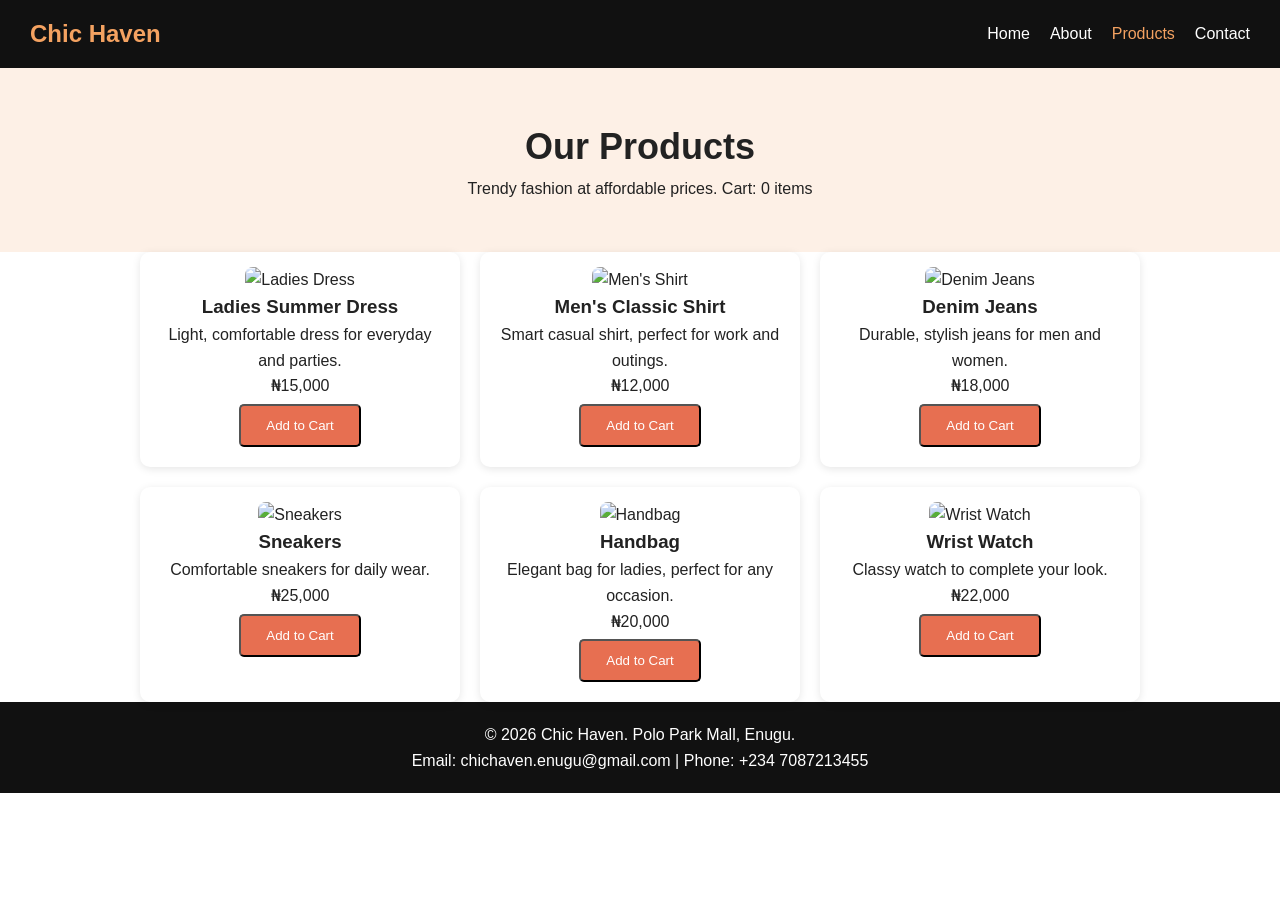
==== services.html @ d29f429b "Add files via upload" ====
<!DOCTYPE html>
<html lang="en">
<head>
    <meta charset="UTF-8">
    <meta name="viewport" content="width=device-width, initial-scale=1.0">
    <title>Our Products | Chic Haven</title>
    <link rel="stylesheet" href="style.css">
    <style>
.product-grid, .products-grid,.product, .services-grid, .product-list {
  display: grid !important;
  grid-template-columns: repeat(3, 1fr) !important;
  gap: 20px !important;
  max-width: 1000px !important;
  margin: auto !important;
}
.product img, .product-card img, .service-card img {
  width: 100% !important;
  height: 250px !important;
  object-fit: cover !important;
}
</style>
</head>
<body>
    <header>
        <nav class="navbar">
            <a href="index.html" class="logo">Chic Haven</a>
            <ul class="nav-links" id="navLinks">
                <li><a href="index.html">Home</a></li>
                <li><a href="about.html">About</a></li>
                <li><a href="services.html" class="active">Products</a></li>
                <li><a href="contact.html">Contact</a></li>
            </ul>
            <button class="menu-btn" id="menuBtn">☰</button>
        </nav>
    </header>

    <main>
        <section class="page-header">
            <h1>Our Products</h1>
            <p>Trendy fashion at affordable prices. <span id="cartCount">Cart: 0 items</span></p>
        </section>

        <section class="products-grid">
            <div class="product-card">
                <img src="https://images.unsplash.com/photo-1595777457583-95e059d581b8?w=600" alt="Ladies Dress">
                <h3>Ladies Summer Dress</h3>
                <p>Light, comfortable dress for everyday and parties.</p>
                <p class="price">₦15,000</p>
                <button class="btn add-cart">Add to Cart</button>
            </div>

            <div class="product-card">
                <img src="https://images.unsplash.com/photo-1603252109303-2751441dd157?w=600" alt="Men's Shirt">
                <h3>Men's Classic Shirt</h3>
                <p>Smart casual shirt, perfect for work and outings.</p>
                <p class="price">₦12,000</p>
                <button class="btn add-cart">Add to Cart</button>
            </div>

            <div class="product-card">
                <img src="https://images.unsplash.com/photo-1542272604-787c3835535d?w=600" alt="Denim Jeans">
                <h3>Denim Jeans</h3>
                <p>Durable, stylish jeans for men and women.</p>
                <p class="price">₦18,000</p>
                <button class="btn add-cart">Add to Cart</button>
            </div>

            <div class="product-card">
                <img src="https://images.unsplash.com/photo-1549298916-b41d501d3772?w=600" alt="Sneakers">
                <h3>Sneakers</h3>
                <p>Comfortable sneakers for daily wear.</p>
                <p class="price">₦25,000</p>
                <button class="btn add-cart">Add to Cart</button>
            </div>

            <div class="product-card">
                <img src="https://images.unsplash.com/photo-1584917865442-de89df76afd3?w=600" alt="Handbag">
                <h3>Handbag</h3>
                <p>Elegant bag for ladies, perfect for any occasion.</p>
                <p class="price">₦20,000</p>
                <button class="btn add-cart">Add to Cart</button>
            </div>

            <div class="product-card">
                <img src="https://images.unsplash.com/photo-1524592094714-0f0654e20314?w=600" alt="Wrist Watch">
                <h3>Wrist Watch</h3>
                <p>Classy watch to complete your look.</p>
                <p class="price">₦22,000</p>
                <button class="btn add-cart">Add to Cart</button>
            </div>
        </section>
    </main>

    <footer>
        <p>&copy; 2026 Chic Haven. Polo Park Mall, Enugu.</p>
        <p>Email: chichaven.enugu@gmail.com | Phone: +234 7087213455</p>
    </footer>

    <script src="script.js"></script>
</body>
</html>
---- style.css ----
* { margin: 0; padding: 0; box-sizing: border-box; }

body { font-family: Arial, sans-serif; line-height: 1.6; color: #222; }

/* FLEXBOX - Navbar */
.navbar {
    display: flex;
    justify-content: space-between;
    align-items: center;
    background: #111;
    color: white;
    padding: 15px 30px;
}
.logo { color: #f4a261; font-size: 24px; font-weight: bold; text-decoration: none; }
.nav-links { display: flex; list-style: none; gap: 20px; }
.nav-links a { color: white; text-decoration: none; }
.nav-links a.active, .nav-links a:hover { color: #f4a261; }
.menu-btn { display: none; background: none; border: none; color: white; font-size: 24px; cursor: pointer; }

/* Hero */
.hero { text-align: center; padding: 70px 20px; background: #fdf0e6; }
.hero h1 { font-size: 42px; margin-bottom: 15px; }
.hero p { max-width: 600px; margin: 0 auto 25px; }
.btn { display: inline-block; background: #e76f51; color: white; padding: 12px 25px; text-decoration: none; border-radius: 5px; margin: 5px; }
.btn-outline { background: transparent; border: 2px solid #e76f51; color: #e76f51; }

/* Intro + Images */
.intro { text-align: center; padding: 40px 20px; max-width: 800px; margin: auto; }
.intro h2 { margin-bottom: 10px; }

/* GRID - Home Images */
.home-images {
    display: grid;
    grid-template-columns: repeat(3, 1fr);
    gap: 15px;
    padding: 0 20px 40px;
    max-width: 1000px;
    margin: auto;
}
.home-images img { width: 100%; height: 250px; object-fit: cover; border-radius: 8px; }

footer { background: #111; color: white; text-align: center; padding: 20px; }

/* RESPONSIVE - Mobile */
@media (max-width: 768px) {
    .hero h1 { font-size: 30px; }
    .nav-links { display: none; flex-direction: column; background: #111; position: absolute; top: 60px; right: 0; width: 100%; padding: 20px; text-align: center; }
    .nav-links.show { display: flex; }
    .menu-btn { display: block; }
    .home-images { grid-template-columns: 1fr; }
}
/* About Page */
.page-header { text-align: center; padding: 50px 20px; background: #fdf0e6; }
.page-header h1 { font-size: 36px; }
.about-content { max-width: 800px; margin: auto; padding: 30px 20px; }
.about-content h2 { margin: 20px 0 10px; color: #e76f51; }
.about-list { margin-left: 20px; margin-top: 10px; }

/* GRID - Mission Cards */
.mission-grid {
    display: grid;
    grid-template-columns: repeat(3, 1fr);
    gap: 15px;
    max-width: 900px;
    margin: 0 auto 40px;
    padding: 0 20px;
}
.mission-card { background: #fff; border: 1px solid #ddd; padding: 20px; border-radius: 8px; text-align: center; }
.mission-card h3 { color: #e76f51; margin-bottom: 10px; }

@media (max-width: 768px) {
    .mission-grid { grid-template-columns: 1fr; }
}
/* Contact Page - FLEXBOX */
.contact-layout {
    display: flex;
    gap: 30px;
    max-width: 900px;
    margin: 30px auto;
    padding: 0 20px 40px;
}
.contact-info, .contact-form { flex: 1; background: #fdf0e6; padding: 20px; border-radius: 8px; }
.contact-form label { display: block; margin-top: 15px; font-weight: bold; }
.contact-form input, .contact-form textarea {
    width: 100%; padding: 10px; margin-top: 5px;
    border: 1px solid #ccc; border-radius: 5px;
}
.contact-form .btn { margin-top: 15px; border: none; cursor: pointer; width: 100%; }
#formMessage { margin-top: 10px; font-weight: bold; }

@media (max-width: 768px) {
    .contact-layout { flex-direction: column; }
}
/* Mobile Menu Button */
.menu-btn {
  display: none;
  font-size: 28px;
  background: none;
  border: none;
  cursor: pointer;
  color: #333;
}

@media (max-width: 768px) {
  .menu-btn {
    display: block;
  }
  .nav-links {
    display: none;
    flex-direction: column;
    width: 100%;
  }
  .nav-links.show {
    display: flex;
  }
}
/* PRODUCTS PAGE - Chic Haven */
.product-grid {
  display: grid;
  grid-template-columns: repeat(3, 1fr);
  gap: 20px;
  padding: 20px;
  max-width: 1000px;
  margin: auto;
}

.product img {
  width: 100%;
  height: 250px;
  object-fit: cover;
  border-radius: 10px;
}

.product {
  background: white;
  padding: 15px;
  border-radius: 10px;
  box-shadow: 0 2px 8px rgba(0,0,0,0.1);
  text-align: center;
}
/* PRODUCTS PAGE - Make products neat */
.product-grid {
  display: grid;
  grid-template-columns: repeat(3, 1fr);
  gap: 20px;
  padding: 20px;
  max-width: 1000px;
  margin: auto;
}

.product img {
  width: 100%;
  height: 250px;
  object-fit: cover;
  border-radius: 8px;
}

.product {
  background: white;
  padding: 15px;
  border-radius: 10px;
  box-shadow: 0 2px 8px rgba(0,0,0,0.1);
  text-align: center;
}

/* On phone, show 1 product per row */
@media (max-width: 768px) {
  .product-grid {
    grid-template-columns: 1fr;
  }
}
/* FIX - your HTML uses product-card, not product */
.product-card {
  background: white;
  padding: 15px;
  border-radius: 10px;
  box-shadow: 0 2px 8px rgba(0,0,0,0.1);
  text-align: center;
}

.product-card img {
  width: 100%;
  height: 250px;
  object-fit: cover;
  border-radius: 8px;
}
/* PHONE VIEW - for screens smaller than 768px */
@media (max-width: 768px) {
  .products-grid {
    grid-template-columns: 1fr;
  }
  .home-images {
    grid-template-columns: 1fr;
  }
}
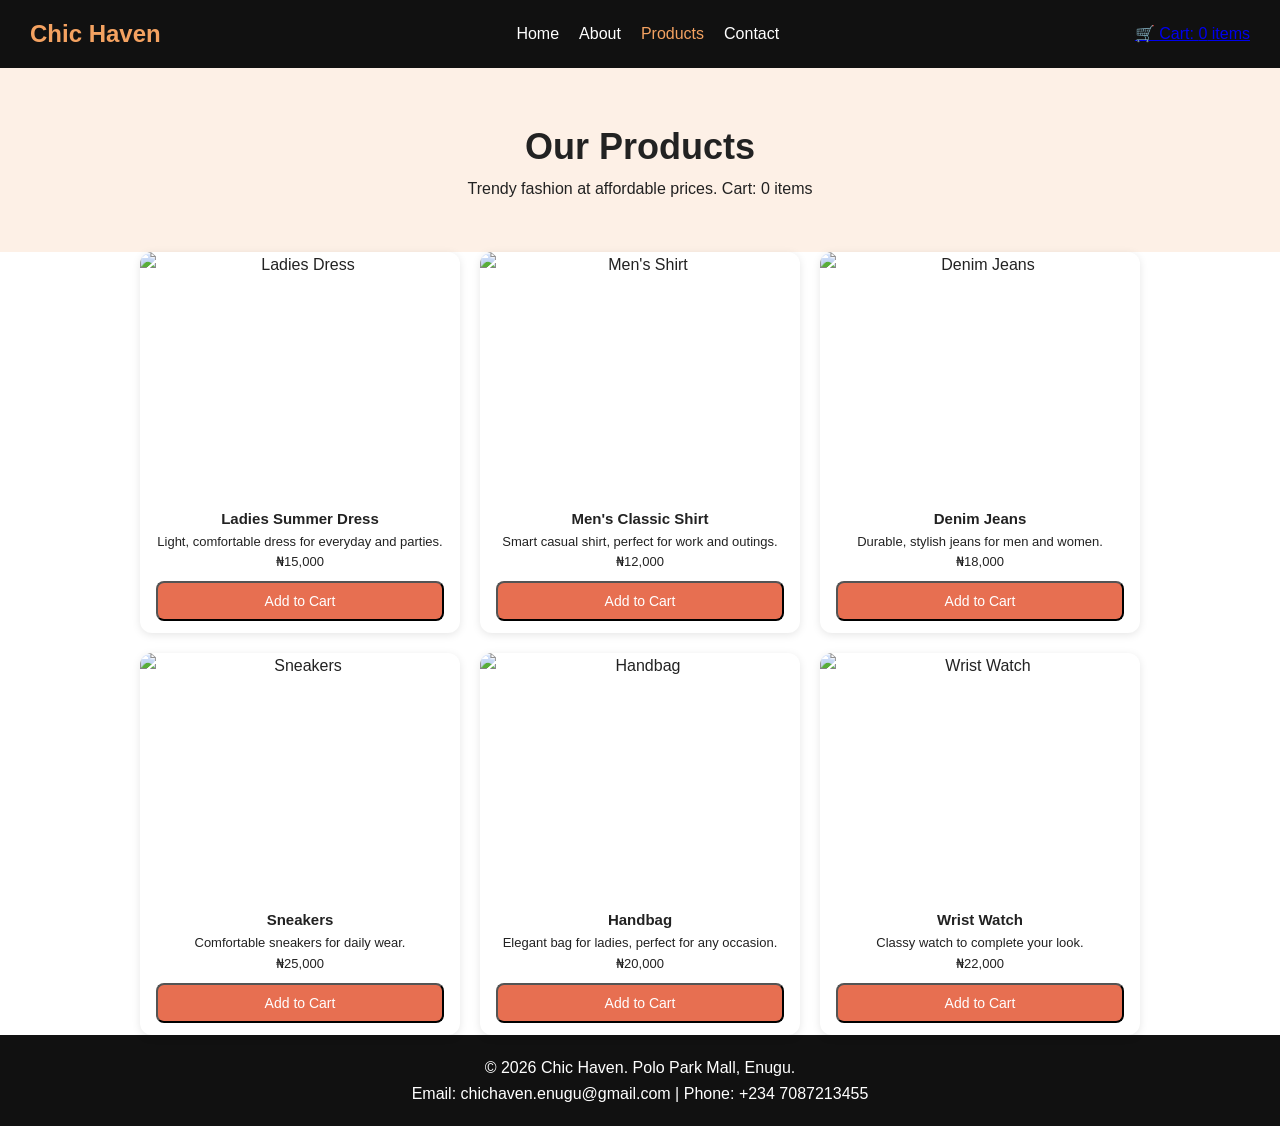
==== commit ac924198: "Fix HTML entity encoding in services.html" ====
--- a/services.html
+++ b/services.html
@@ -31,9 +31,9 @@
                 <li><a href="contact.html">Contact</a></li>
             </ul>
             <button class="menu-btn" id="menuBtn">☰</button>
+            <a href="cart.html">🛒 Cart: <span id="cart-count">0</span> items</a>
         </nav>
     </header>
-
     <main>
         <section class="page-header">
             <h1>Our Products</h1>
@@ -98,4 +98,4 @@
 
     <script src="script.js"></script>
 </body>
-</html>+</html>
--- a/style.css
+++ b/style.css
@@ -193,3 +193,112 @@
     grid-template-columns: 1fr;
   }
 }
+/* FIX MENU BUTTON ON PHONE */
+.hamburger, .menu-toggle, .nav-toggle {
+  color: white !important;
+  font-size: 30px !important;
+  display: block !important;
+  cursor: pointer;
+  z-index: 1000;
+  position: relative;
+}
+
+@media (max-width: 768px) {
+  .nav-links, .nav-menu {
+    display: none;
+  }
+  .nav-links.active, .nav-menu.active {
+    display: flex !important;
+    flex-direction: column;
+    background: #111;
+    position: absolute;
+    top: 60px;
+    right: 0;
+    width: 100%;
+    padding: 20px;
+  }
+}
+/* PHONE MENU FIX */
+.menu-btn {
+  display: none;
+  font-size: 28px;
+  background: none;
+  border: none;
+  color: #ff7a3c !important;
+  cursor: pointer;
+}
+
+@media (max-width: 768px) {
+  .menu-btn {
+    display: block !important;
+  }
+  .nav-links {
+    display: none !important;
+    flex-direction: column;
+    position: absolute;
+    top: 65px;
+    left: 0;
+    width: 100%;
+    background: #111;
+    padding: 20px;
+    gap: 15px;
+  }
+  .nav-links.active {
+    display: flex !important;
+  }
+  .nav-links a {
+    color: white !important;
+    font-size: 18px;
+  }
+}
+/* FIX PRODUCT SHAPE - Nice cards */
+.products, .product-grid, .product-list {
+  display: grid !important;
+  grid-template-columns: 1fr 1fr !important;
+  gap: 12px !important;
+  padding: 12px !important;
+  flex-direction: unset !important;
+}
+
+.product, .product-card {
+  width: 100% !important;
+  max-width: 100% !important;
+  background: white !important;
+  border-radius: 12px !important;
+  overflow: hidden !important;
+  padding: 0 0 12px 0 !important;
+  text-align: center !important;
+  box-shadow: 0 2px 8px rgba(0,0,0,0.1) !important;
+  display: flex !important;
+  flex-direction: column !important;
+}
+
+.product img, .product-card img {
+  width: 100% !important;
+  height: 180px !important;
+  object-fit: cover !important;
+  border-radius: 0 !important;
+}
+
+.product h3, .product-card h3,
+.product h2, .product-card h2 {
+  font-size: 15px !important;
+  margin: 8px 5px 4px 5px !important;
+  line-height: 1.2 !important;
+}
+
+.product p, .product-card p {
+  font-size: 13px !important;
+  margin: 2px 5px !important;
+  line-height: 1.3 !important;
+}
+
+.product button, .product-card button,
+.product a, .product-card a {
+  width: 90% !important;
+  margin: 8px auto 0 auto !important;
+  padding: 10px !important;
+  border-radius: 8px !important;
+  font-size: 14px !important;
+  display: block !important;
+}
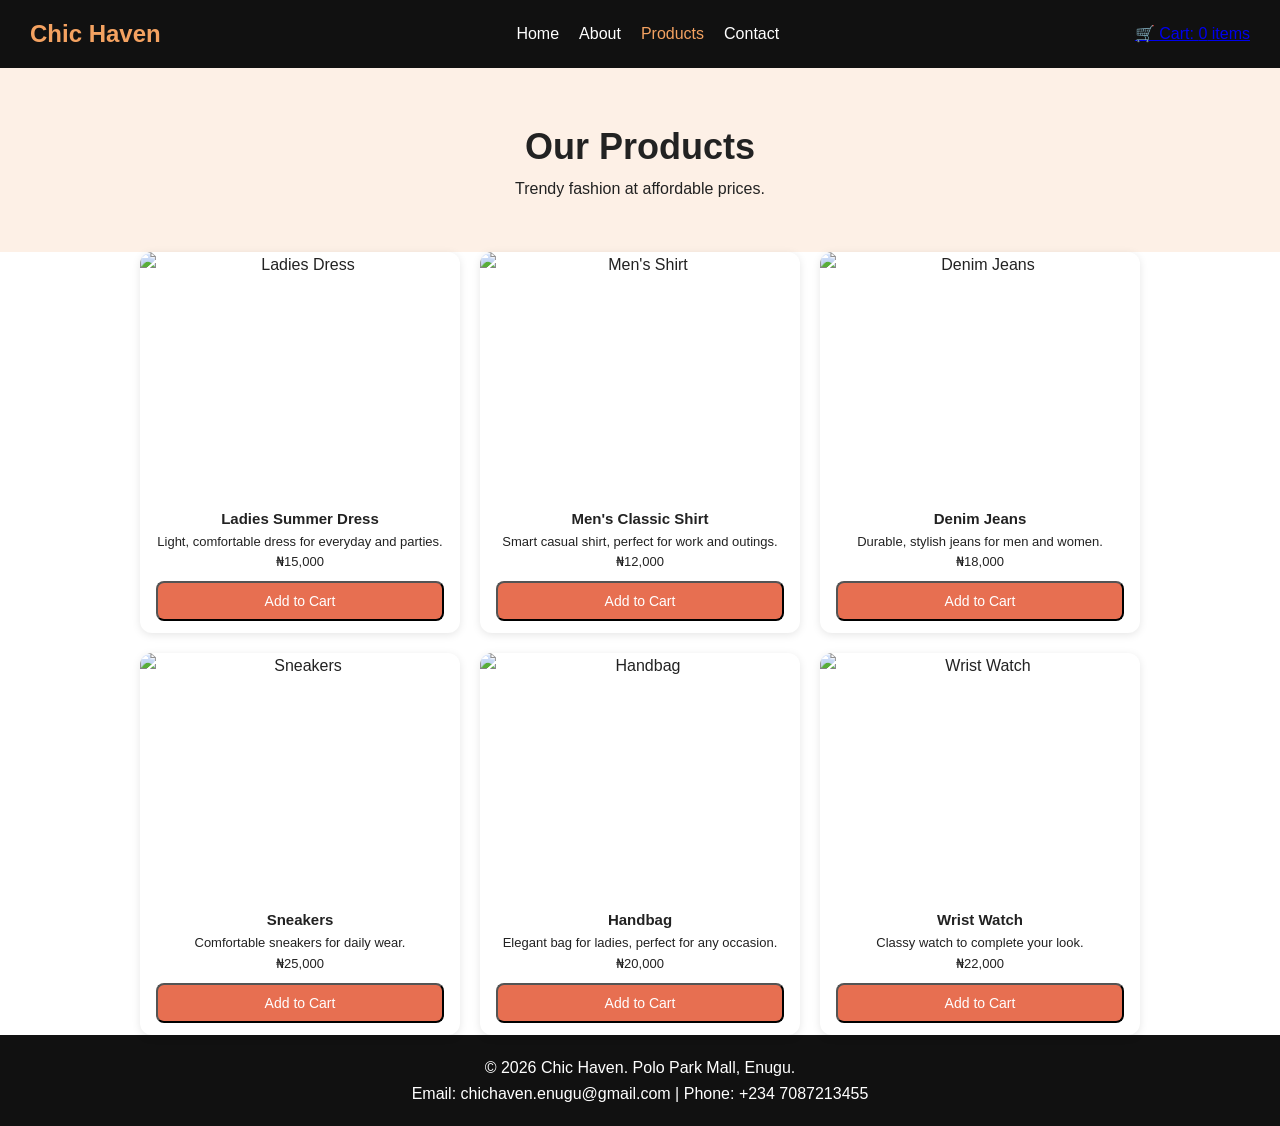
==== commit d4be087c: "Fix HTML formatting issues in services.html" ====
--- a/services.html
+++ b/services.html
@@ -37,7 +37,7 @@
     <main>
         <section class="page-header">
             <h1>Our Products</h1>
-            <p>Trendy fashion at affordable prices. <span id="cartCount">Cart: 0 items</span></p>
+            <p>Trendy fashion at affordable prices.</p>
         </section>
 
         <section class="products-grid">
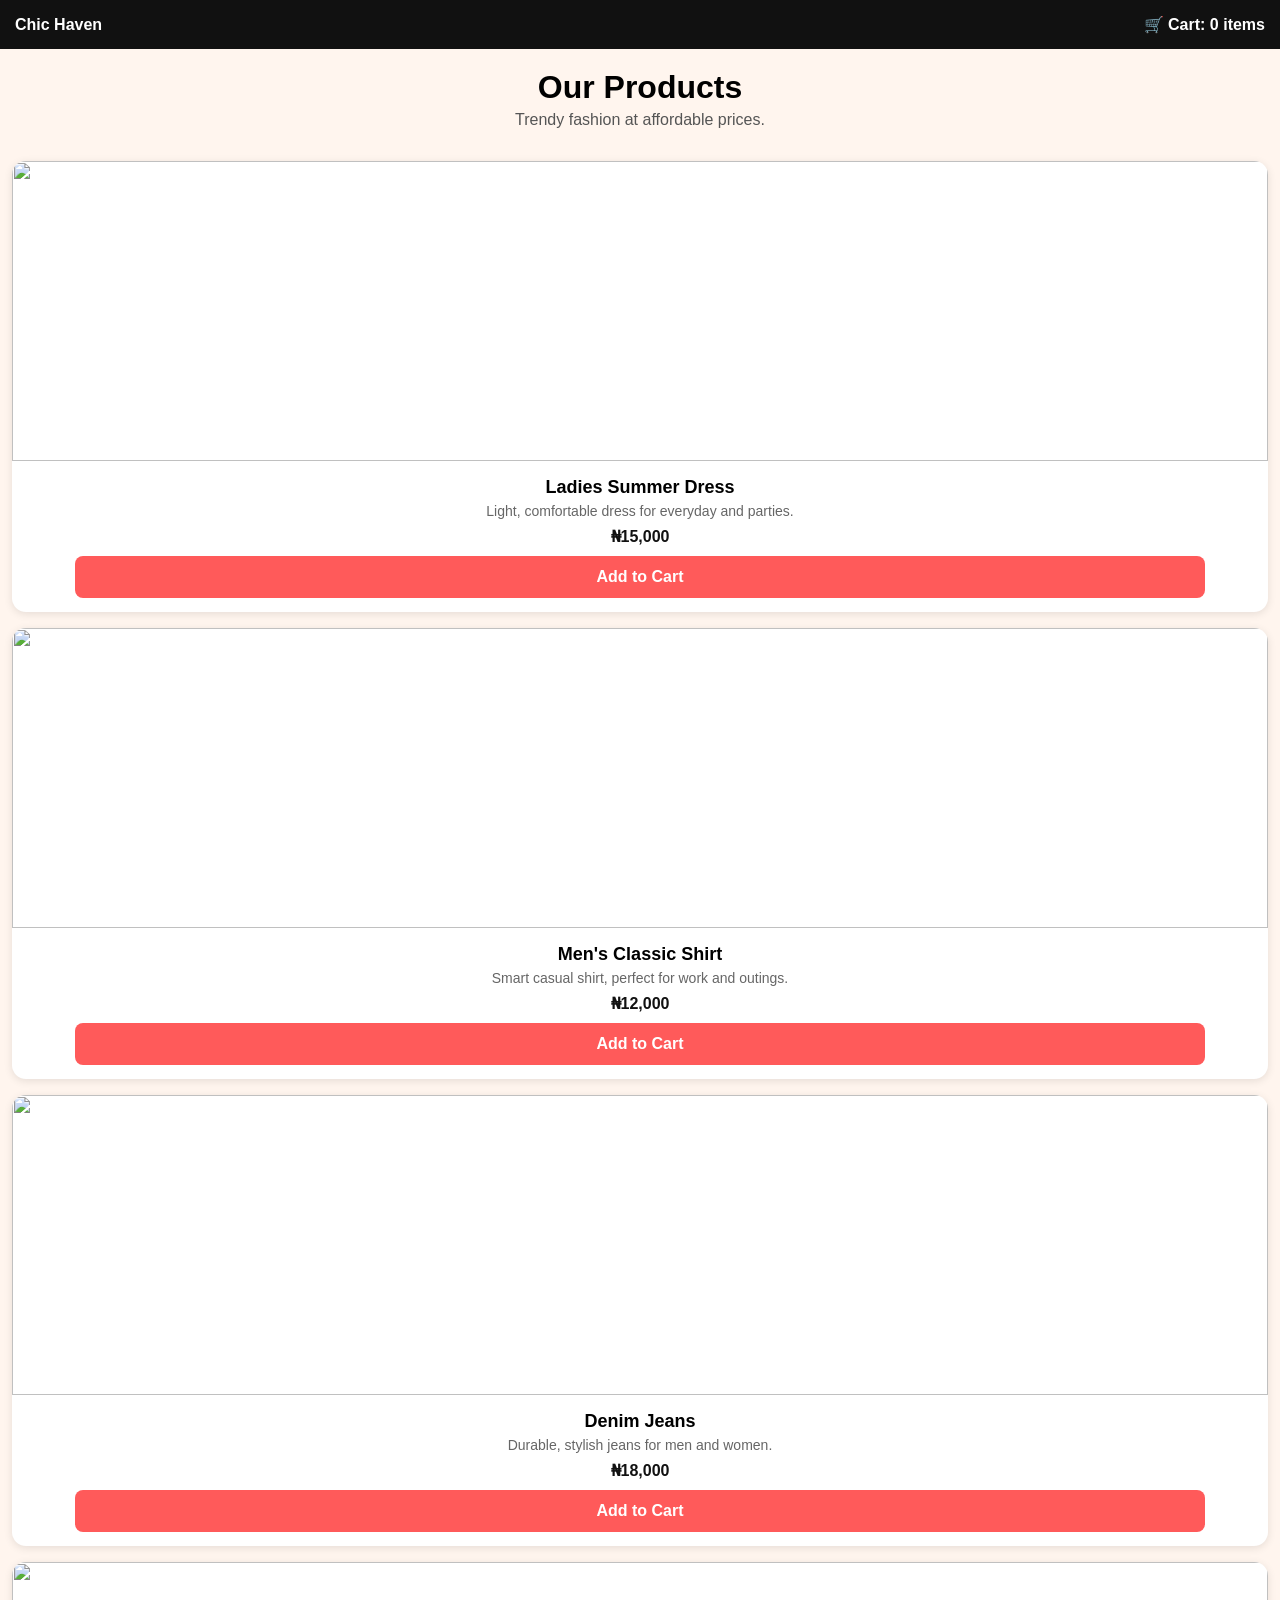
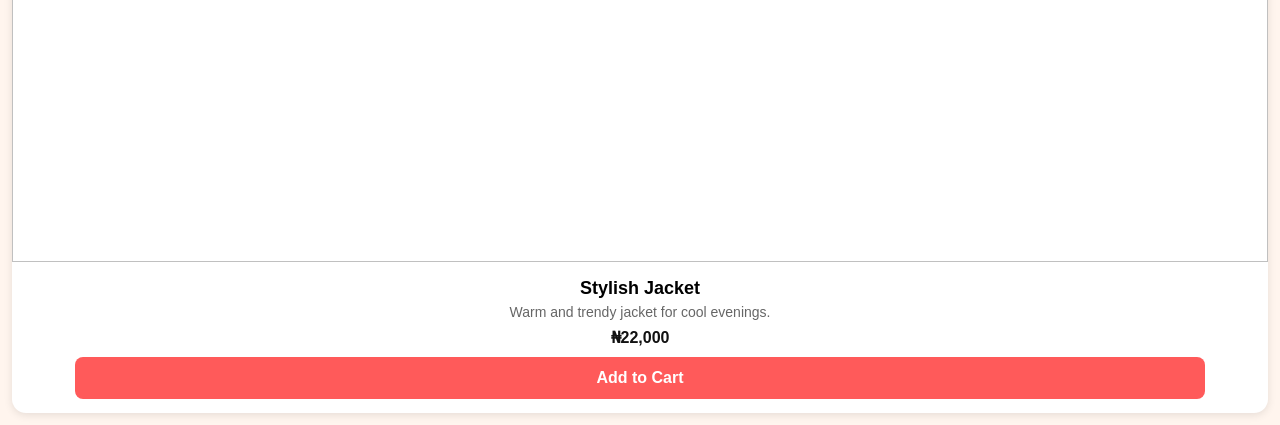
==== commit c4c8c0b1: "Refactor services.html for improved layout and style Updated the layout and styling of the services " ====
--- a/services.html
+++ b/services.html
@@ -1,101 +1,74 @@
 <!DOCTYPE html>
-<html lang="en">
+<html>
 <head>
-    <meta charset="UTF-8">
-    <meta name="viewport" content="width=device-width, initial-scale=1.0">
-    <title>Our Products | Chic Haven</title>
-    <link rel="stylesheet" href="style.css">
-    <style>
-.product-grid, .products-grid,.product, .services-grid, .product-list {
-  display: grid !important;
-  grid-template-columns: repeat(3, 1fr) !important;
-  gap: 20px !important;
-  max-width: 1000px !important;
-  margin: auto !important;
-}
-.product img, .product-card img, .service-card img {
-  width: 100% !important;
-  height: 250px !important;
-  object-fit: cover !important;
-}
+<meta name="viewport" content="width=device-width, initial-scale=1.0">
+<title>Our Products - Chic Haven</title>
+<style>
+body{margin:0;font-family:Arial;background:#FFF5EE}
+header{background:#111;color:white;padding:15px;display:flex;justify-content:space-between;align-items:center}
+header a{color:white;text-decoration:none;font-weight:bold}
+h1{text-align:center;margin:20px 0 5px}
+p.sub{text-align:center;margin:0 0 20px;color:#555}
+.grid{display:grid !important;grid-template-columns:1fr !important;gap:16px !important;padding:12px !important}
+.card{background:white;border-radius:14px;overflow:hidden;text-align:center;padding-bottom:14px;box-shadow:0 2px 8px rgba(0,0,0,0.1)}
+.card img{width:100%;height:300px;object-fit:cover}
+.card h3{margin:12px 10px 5px;font-size:18px}
+.card p{margin:0 10px 8px;font-size:14px;color:#666}
+.price{font-weight:bold;color:#111;font-size:16px}
+button{background:#FF5A5A;color:white;border:none;padding:12px 16px;border-radius:8px;margin-top:10px;width:90%;font-weight:bold;font-size:16px}
 </style>
 </head>
 <body>
-    <header>
-        <nav class="navbar">
-            <a href="index.html" class="logo">Chic Haven</a>
-            <ul class="nav-links" id="navLinks">
-                <li><a href="index.html">Home</a></li>
-                <li><a href="about.html">About</a></li>
-                <li><a href="services.html" class="active">Products</a></li>
-                <li><a href="contact.html">Contact</a></li>
-            </ul>
-            <button class="menu-btn" id="menuBtn">☰</button>
-            <a href="cart.html">🛒 Cart: <span id="cart-count">0</span> items</a>
-        </nav>
-    </header>
-    <main>
-        <section class="page-header">
-            <h1>Our Products</h1>
-            <p>Trendy fashion at affordable prices.</p>
-        </section>
+<header>
+<a href="index.html">Chic Haven</a>
+<a href="cart.html">🛒 Cart: <span id="cart-count">0</span> items</a>
+</header>
+<h1>Our Products</h1>
+<p class="sub">Trendy fashion at affordable prices.</p>
 
-        <section class="products-grid">
-            <div class="product-card">
-                <img src="https://images.unsplash.com/photo-1595777457583-95e059d581b8?w=600" alt="Ladies Dress">
-                <h3>Ladies Summer Dress</h3>
-                <p>Light, comfortable dress for everyday and parties.</p>
-                <p class="price">₦15,000</p>
-                <button class="btn add-cart">Add to Cart</button>
-            </div>
+<div class="grid">
+<div class="card">
+<img src="https://images.unsplash.com/photo-1595777457583-95e059d581b8?w=800">
+<h3>Ladies Summer Dress</h3>
+<p>Light, comfortable dress for everyday and parties.</p>
+<div class="price">₦15,000</div>
+<button onclick="addToCart('Ladies Summer Dress','₦15,000')">Add to Cart</button>
+</div>
 
-            <div class="product-card">
-                <img src="https://images.unsplash.com/photo-1603252109303-2751441dd157?w=600" alt="Men's Shirt">
-                <h3>Men's Classic Shirt</h3>
-                <p>Smart casual shirt, perfect for work and outings.</p>
-                <p class="price">₦12,000</p>
-                <button class="btn add-cart">Add to Cart</button>
-            </div>
+<div class="card">
+<img src="https://images.unsplash.com/photo-1596755094514-f87e34085b2c?w=800">
+<h3>Men's Classic Shirt</h3>
+<p>Smart casual shirt, perfect for work and outings.</p>
+<div class="price">₦12,000</div>
+<button onclick="addToCart('Men\'s Classic Shirt','₦12,000')">Add to Cart</button>
+</div>
 
-            <div class="product-card">
-                <img src="https://images.unsplash.com/photo-1542272604-787c3835535d?w=600" alt="Denim Jeans">
-                <h3>Denim Jeans</h3>
-                <p>Durable, stylish jeans for men and women.</p>
-                <p class="price">₦18,000</p>
-                <button class="btn add-cart">Add to Cart</button>
-            </div>
+<div class="card">
+<img src="https://images.unsplash.com/photo-1542272604-787c3835535d?w=800">
+<h3>Denim Jeans</h3>
+<p>Durable, stylish jeans for men and women.</p>
+<div class="price">₦18,000</div>
+<button onclick="addToCart('Denim Jeans','₦18,000')">Add to Cart</button>
+</div>
 
-            <div class="product-card">
-                <img src="https://images.unsplash.com/photo-1549298916-b41d501d3772?w=600" alt="Sneakers">
-                <h3>Sneakers</h3>
-                <p>Comfortable sneakers for daily wear.</p>
-                <p class="price">₦25,000</p>
-                <button class="btn add-cart">Add to Cart</button>
-            </div>
+<div class="card">
+<img src="https://images.unsplash.com/photo-1591047139829-d91aecb6caea?w=800">
+<h3>Stylish Jacket</h3>
+<p>Warm and trendy jacket for cool evenings.</p>
+<div class="price">₦22,000</div>
+<button onclick="addToCart('Stylish Jacket','₦22,000')">Add to Cart</button>
+</div>
+</div>
 
-            <div class="product-card">
-                <img src="https://images.unsplash.com/photo-1584917865442-de89df76afd3?w=600" alt="Handbag">
-                <h3>Handbag</h3>
-                <p>Elegant bag for ladies, perfect for any occasion.</p>
-                <p class="price">₦20,000</p>
-                <button class="btn add-cart">Add to Cart</button>
-            </div>
-
-            <div class="product-card">
-                <img src="https://images.unsplash.com/photo-1524592094714-0f0654e20314?w=600" alt="Wrist Watch">
-                <h3>Wrist Watch</h3>
-                <p>Classy watch to complete your look.</p>
-                <p class="price">₦22,000</p>
-                <button class="btn add-cart">Add to Cart</button>
-            </div>
-        </section>
-    </main>
-
-    <footer>
-        <p>&copy; 2026 Chic Haven. Polo Park Mall, Enugu.</p>
-        <p>Email: chichaven.enugu@gmail.com | Phone: +234 7087213455</p>
-    </footer>
-
-    <script src="script.js"></script>
+<script>
+let cart = JSON.parse(localStorage.getItem('chicCart')) || [];
+document.getElementById('cart-count').textContent = cart.length;
+function addToCart(name, price){
+  cart.push({name:name, price:price});
+  localStorage.setItem('chicCart', JSON.stringify(cart));
+  document.getElementById('cart-count').textContent = cart.length;
+  alert(name + ' added! Total: ' + cart.length);
+}
+</script>
 </body>
 </html>
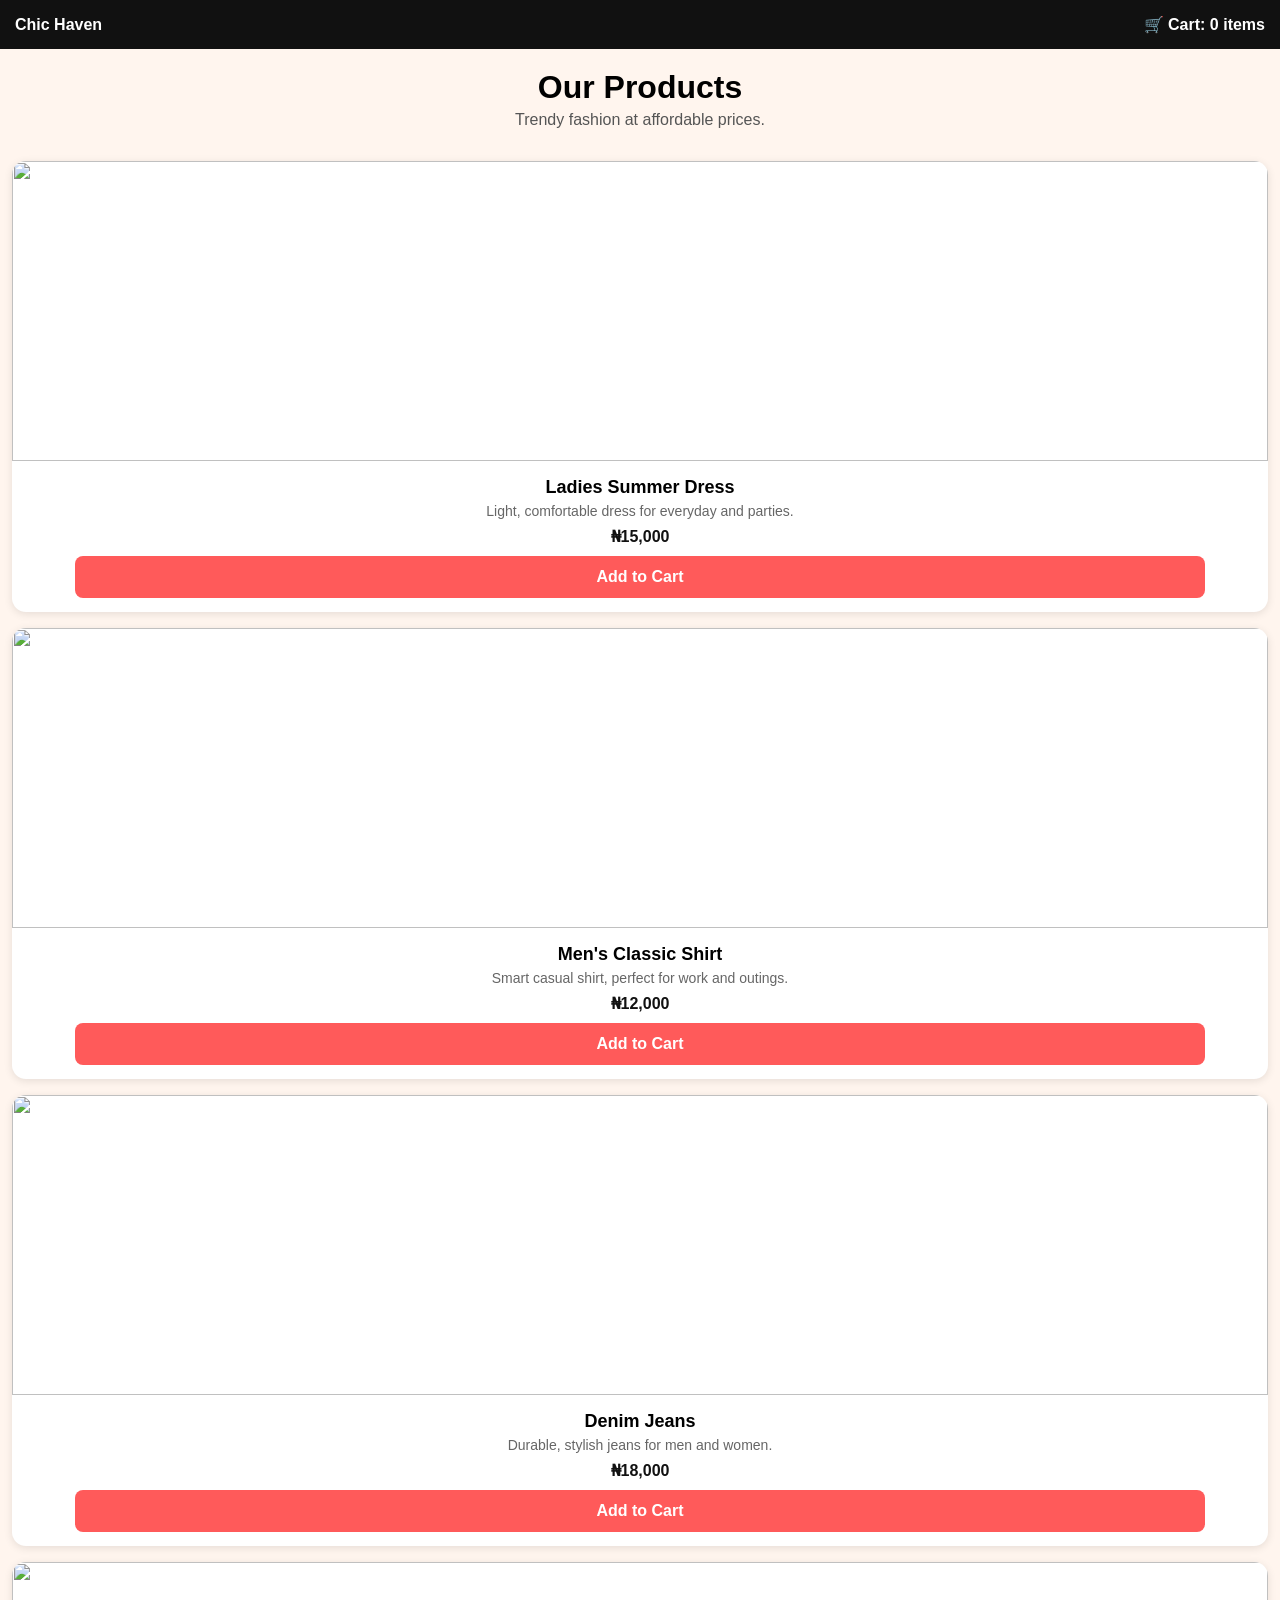
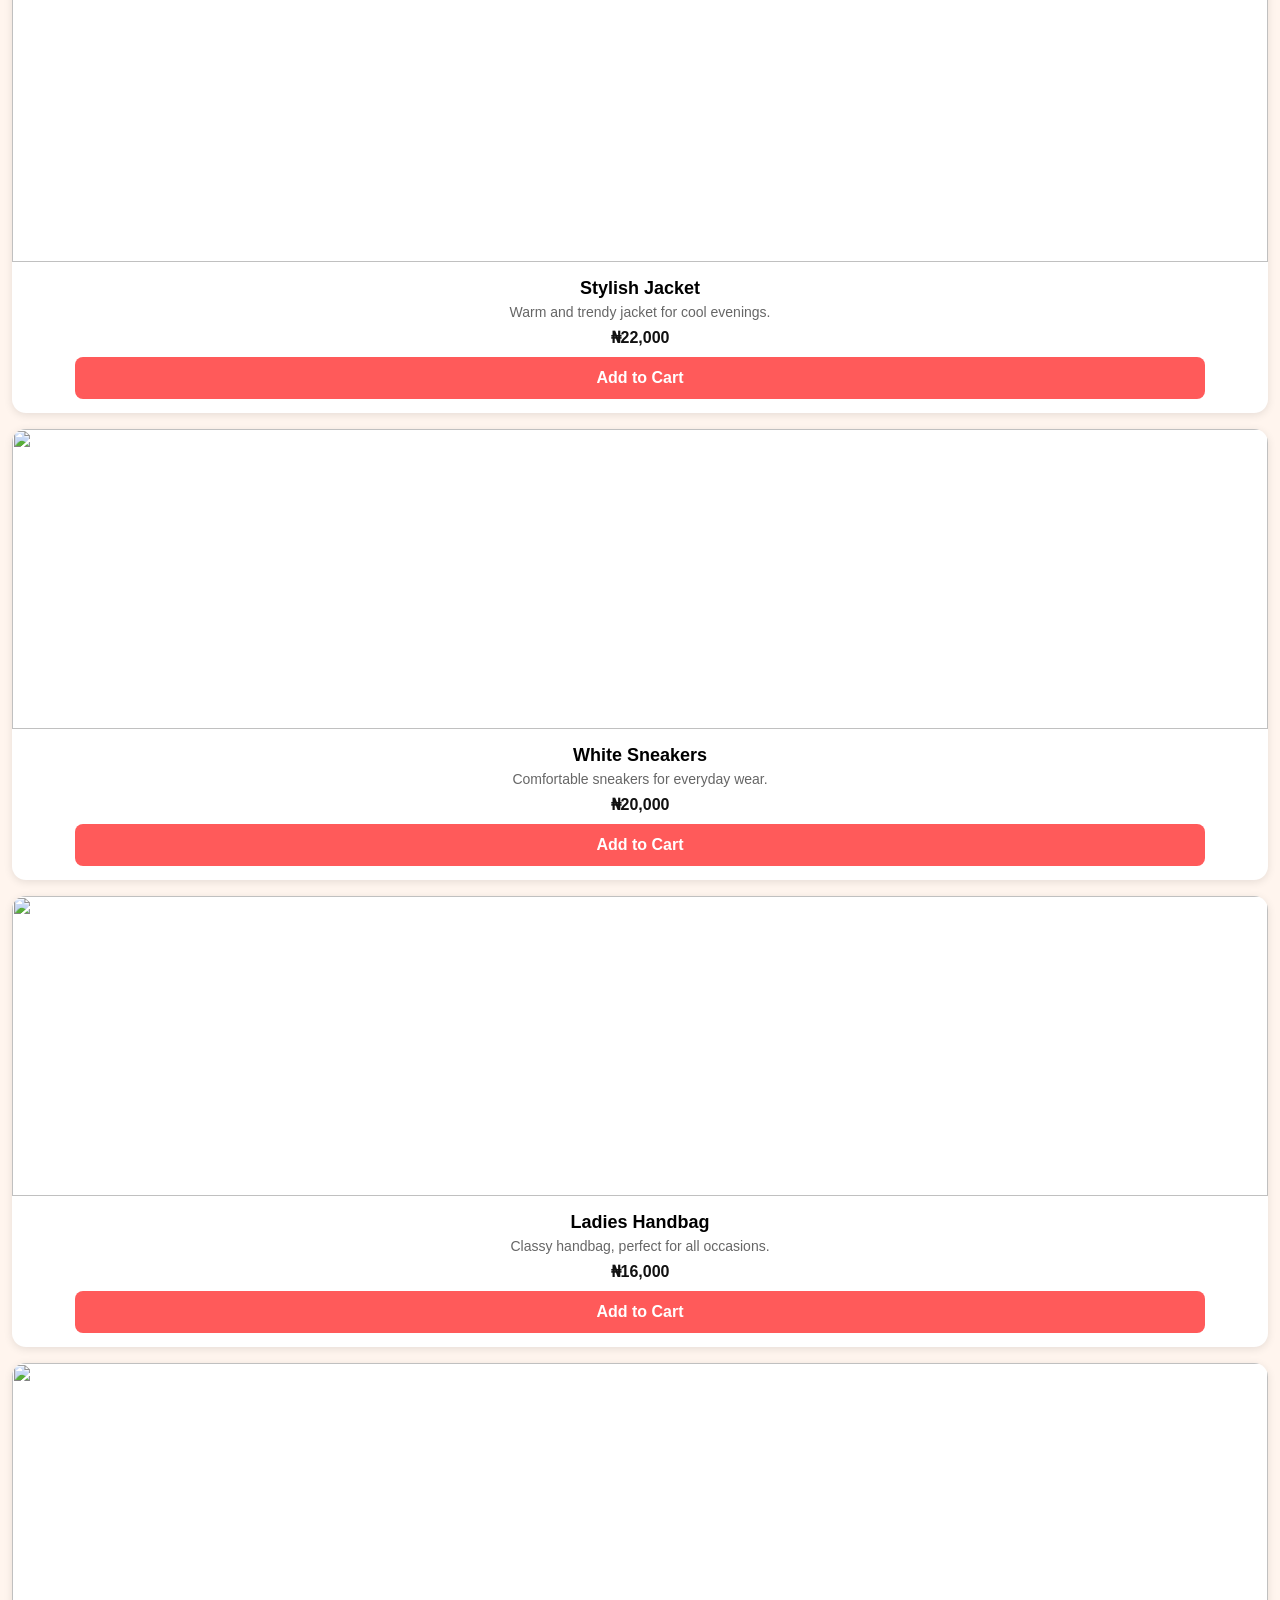
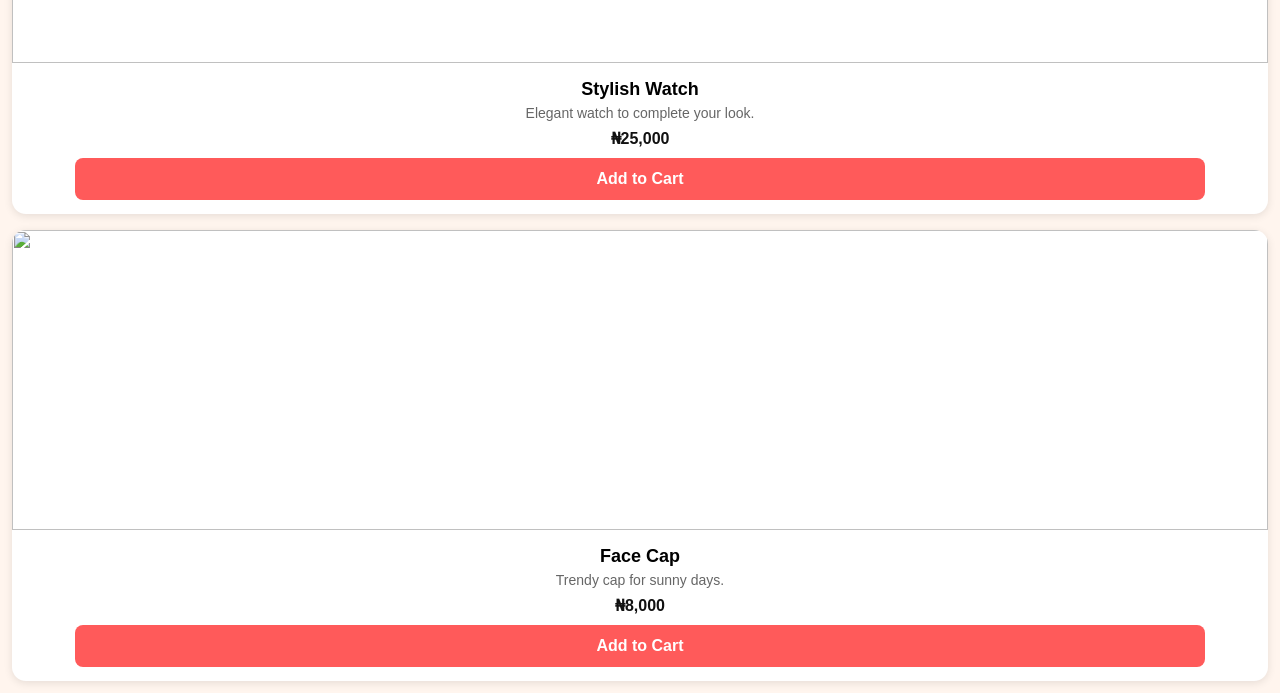
==== commit cf0e1fad: "Add new products to services.html" ====
--- a/services.html
+++ b/services.html
@@ -58,6 +58,37 @@
 <div class="price">₦22,000</div>
 <button onclick="addToCart('Stylish Jacket','₦22,000')">Add to Cart</button>
 </div>
+  <div class="card">
+<img src="https://images.unsplash.com/photo-1549298916-b41d501d3772?w=800">
+<h3>White Sneakers</h3>
+<p>Comfortable sneakers for everyday wear.</p>
+<div class="price">₦20,000</div>
+<button onclick="addToCart('White Sneakers','₦20,000')">Add to Cart</button>
+</div>
+
+<div class="card">
+<img src="https://images.unsplash.com/photo-1584917865442-de89df76afd3?w=800">
+<h3>Ladies Handbag</h3>
+<p>Classy handbag, perfect for all occasions.</p>
+<div class="price">₦16,000</div>
+<button onclick="addToCart('Ladies Handbag','₦16,000')">Add to Cart</button>
+</div>
+
+<div class="card">
+<img src="https://images.unsplash.com/photo-1523275335684-37898b6baf30?w=800">
+<h3>Stylish Watch</h3>
+<p>Elegant watch to complete your look.</p>
+<div class="price">₦25,000</div>
+<button onclick="addToCart('Stylish Watch','₦25,000')">Add to Cart</button>
+</div>
+
+<div class="card">
+<img src="https://images.unsplash.com/photo-1590874103328-eac38a683ce7?w=800">
+<h3>Face Cap</h3>
+<p>Trendy cap for sunny days.</p>
+<div class="price">₦8,000</div>
+<button onclick="addToCart('Face Cap','₦8,000')">Add to Cart</button>
+</div>
 </div>
 
 <script>
